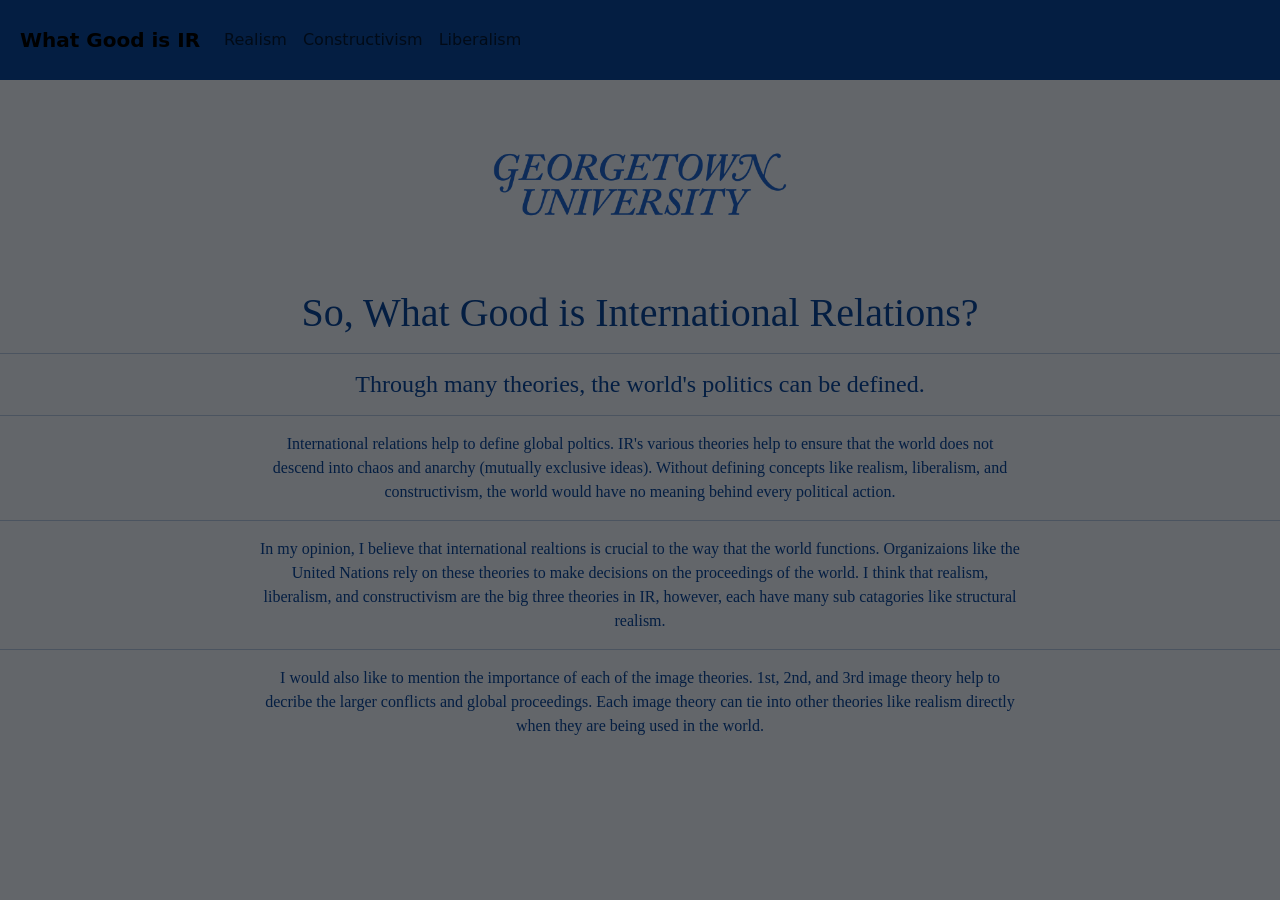
==== index.html @ 5609bf96 "IR Site" ====
<!DOCTYPE html>

<html lang="en">
    <head>
        <link href="https://cdn.jsdelivr.net/npm/bootstrap@5.3.3/dist/css/bootstrap.min.css" rel="stylesheet" integrity="sha384-QWTKZyjpPEjISv5WaRU9OFeRpok6YctnYmDr5pNlyT2bRjXh0JMhjY6hW+ALEwIH" crossorigin="anonymous">
        <script src="https://cdn.jsdelivr.net/npm/bootstrap@5.3.3/dist/js/bootstrap.bundle.min.js" integrity="sha384-YvpcrYf0tY3lHB60NNkmXc5s9fDVZLESaAA55NDzOxhy9GkcIdslK1eN7N6jIeHz" crossorigin="anonymous"></script>
        <link href="/styles.css" rel="stylesheet">
        <title>IR Theory | Home</title>
        <script src="/script.js"></script>
        <link rel="icon" type="image/x-icon" href="/images/favicon.ico">
        <meta name="viewport" content="width=device-width, initial-scale=1.0">
    </head>
    <body>
        <nav class="navbar sticky-top navbar-expand-lg">
            <a class=" navbar-brand" href="index.html"><b>What Good is IR</b></a>
            <button class="navbar-toggler" type="button" data-bs-toggle="collapse" data-bs-target="#navbarSupportedContent" aria-controls="navbarSupportedContent" aria-expanded="false" aria-label="Toggle-navigation">
                <span class="navbar-toggler-icon"></span>
            </button>
            <div class="collapse navbar-collapse" id="navbarSupportedContent">
                <ul class="navbar-nav mr-auto">
                    <li>
                        <a class="nav-link" href="realism.html">Realism</a>
                    </li>
                    <li class="nav-item active">
                        <a class="nav-link" href="constructivism.html">Constructivism</a>
                    </li>
                    <li class="nav-item active">
                        <a class="nav-link" href="liberalism.html">Liberalism</a>
                    </li>
                </ul>
            </div>
        </nav>
    <img id="georgetown" src="/images/georgetown.jpg" alt="Georgetown Logo" width="300" style="display: block; margin-left: auto; margin-right: auto; margin-top: 20px; margin-bottom: 20px;">
    <h1 style="text-align: center;">So, What Good is International Relations?</h1>
    <hr class="solid">
    <h4 style="text-align: center;">Through many theories, the world's politics can be defined.</h4>
    <hr class="solid">
    <p style="text-align: center;">International relations help to define global poltics. IR's various theories help to ensure that the world does not descend into chaos and anarchy (mutually exclusive ideas). Without defining concepts like realism, liberalism, and constructivism, the world would have no meaning behind every political action.</p>
    <hr class="solid">
    <p style="text-align: center;">In my opinion, I believe that international realtions is crucial to the way that the world functions. Organizaions like the United Nations rely on these theories to make decisions on the proceedings of the world. I think that realism, liberalism, and constructivism are the big three theories in IR, however, each have many sub catagories like structural realism.</p>
    <hr class="solid">
    <p style="text-align: center;">I would also like to mention the importance of each of the image theories. 1st, 2nd, and 3rd image theory help to decribe the larger conflicts and global proceedings. Each image theory can tie into other theories like realism directly when they are being used in the world.</p>
---- styles.css ----
body {
    background-color: #63666A;
    color: #041E42;
}

.navbar {
    background-color: #041E42;
    padding: 20px;
    text-align: center;
}

h1, h2, h3, h4, h6, p {
    font-family: Cambria, Cochin, Georgia, Times, 'Times New Roman', serif;
    color: #041E42;
}

.indent, p, h1, h4 {
    max-width: 800px;
    margin: 0 auto;
    padding: 0 20px;
}
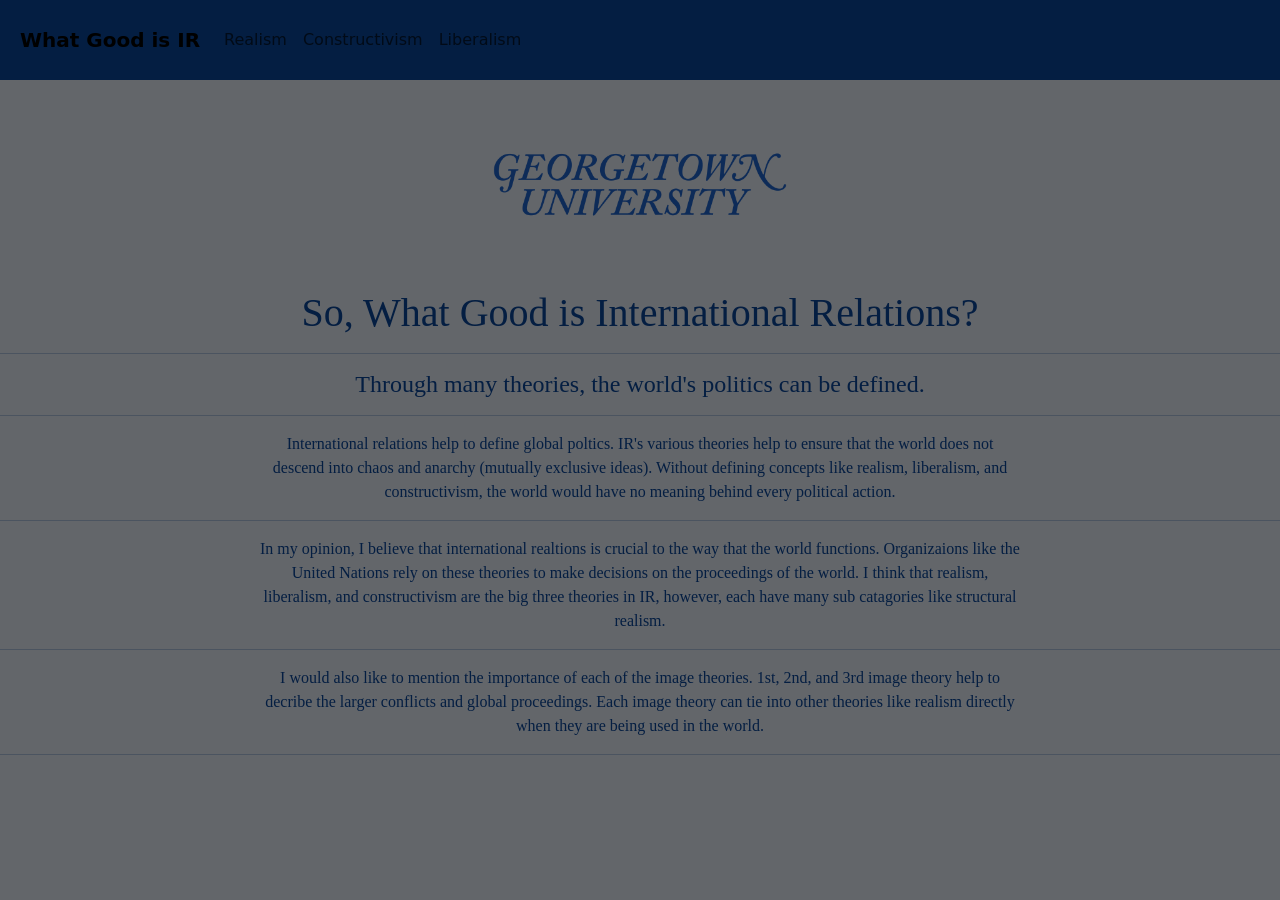
==== commit 971f7e1b: "added final page break" ====
--- a/index.html
+++ b/index.html
@@ -39,4 +39,5 @@
     <hr class="solid">
     <p style="text-align: center;">In my opinion, I believe that international realtions is crucial to the way that the world functions. Organizaions like the United Nations rely on these theories to make decisions on the proceedings of the world. I think that realism, liberalism, and constructivism are the big three theories in IR, however, each have many sub catagories like structural realism.</p>
     <hr class="solid">
-    <p style="text-align: center;">I would also like to mention the importance of each of the image theories. 1st, 2nd, and 3rd image theory help to decribe the larger conflicts and global proceedings. Each image theory can tie into other theories like realism directly when they are being used in the world.</p>+    <p style="text-align: center;">I would also like to mention the importance of each of the image theories. 1st, 2nd, and 3rd image theory help to decribe the larger conflicts and global proceedings. Each image theory can tie into other theories like realism directly when they are being used in the world.</p>
+    <hr class="solid">
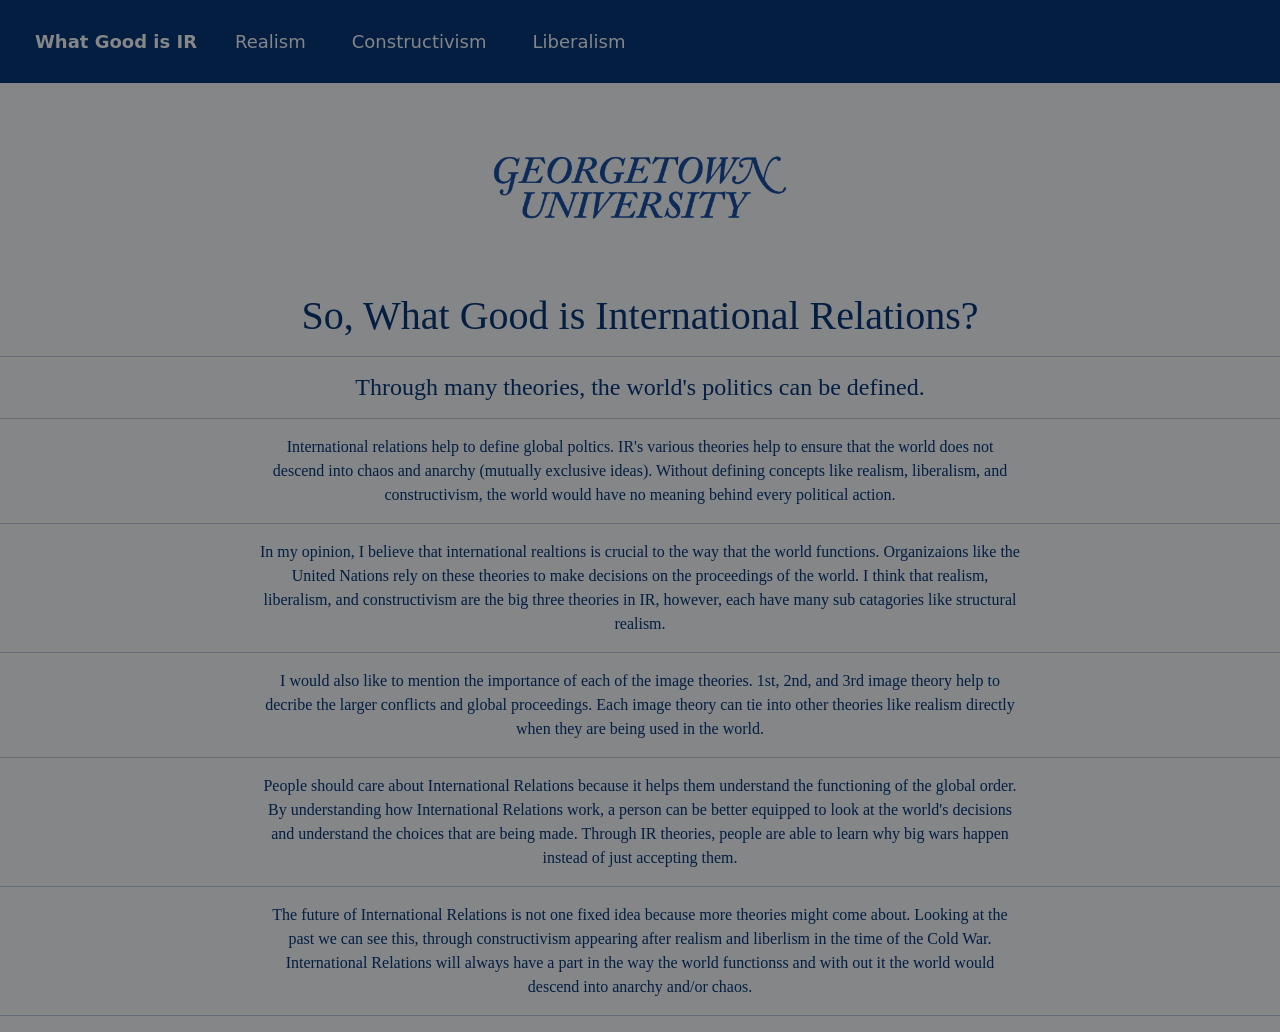
==== commit 8a9164bd: "added more text" ====
--- a/index.html
+++ b/index.html
@@ -40,4 +40,10 @@
     <p style="text-align: center;">In my opinion, I believe that international realtions is crucial to the way that the world functions. Organizaions like the United Nations rely on these theories to make decisions on the proceedings of the world. I think that realism, liberalism, and constructivism are the big three theories in IR, however, each have many sub catagories like structural realism.</p>
     <hr class="solid">
     <p style="text-align: center;">I would also like to mention the importance of each of the image theories. 1st, 2nd, and 3rd image theory help to decribe the larger conflicts and global proceedings. Each image theory can tie into other theories like realism directly when they are being used in the world.</p>
-    <hr class="solid">+    <hr class="solid">
+    <p style="text-align: center;">People should care about International Relations because it helps them understand the functioning of the global order. By understanding how International Relations work, a person can be better equipped to look at the world's decisions and understand the choices that are being made. Through IR theories, people are able to learn why big wars happen instead of just accepting them.</p>
+    <hr class="solid">
+    <p style="text-align: center;">The future of International Relations is not one fixed idea because more theories might come about. Looking at the past we can see this, through constructivism appearing after realism and liberlism in the time of the Cold War. International Relations will always have a part in the way the world functionss and with out it the world would descend into anarchy and/or chaos.</p>
+    <hr class="solid">
+    </body>
+</html>
--- a/styles.css
+++ b/styles.css
@@ -1,5 +1,5 @@
 body {
-    background-color: #63666A;
+    background-color: #848688;
     color: #041E42;
 }
 
@@ -7,6 +7,13 @@
     background-color: #041E42;
     padding: 20px;
     text-align: center;
+}
+
+.navbar a {
+    color: #848688;
+    text-decoration: none;
+    font-size: 18px;
+    margin: 0 15px;
 }
 
 h1, h2, h3, h4, h6, p {
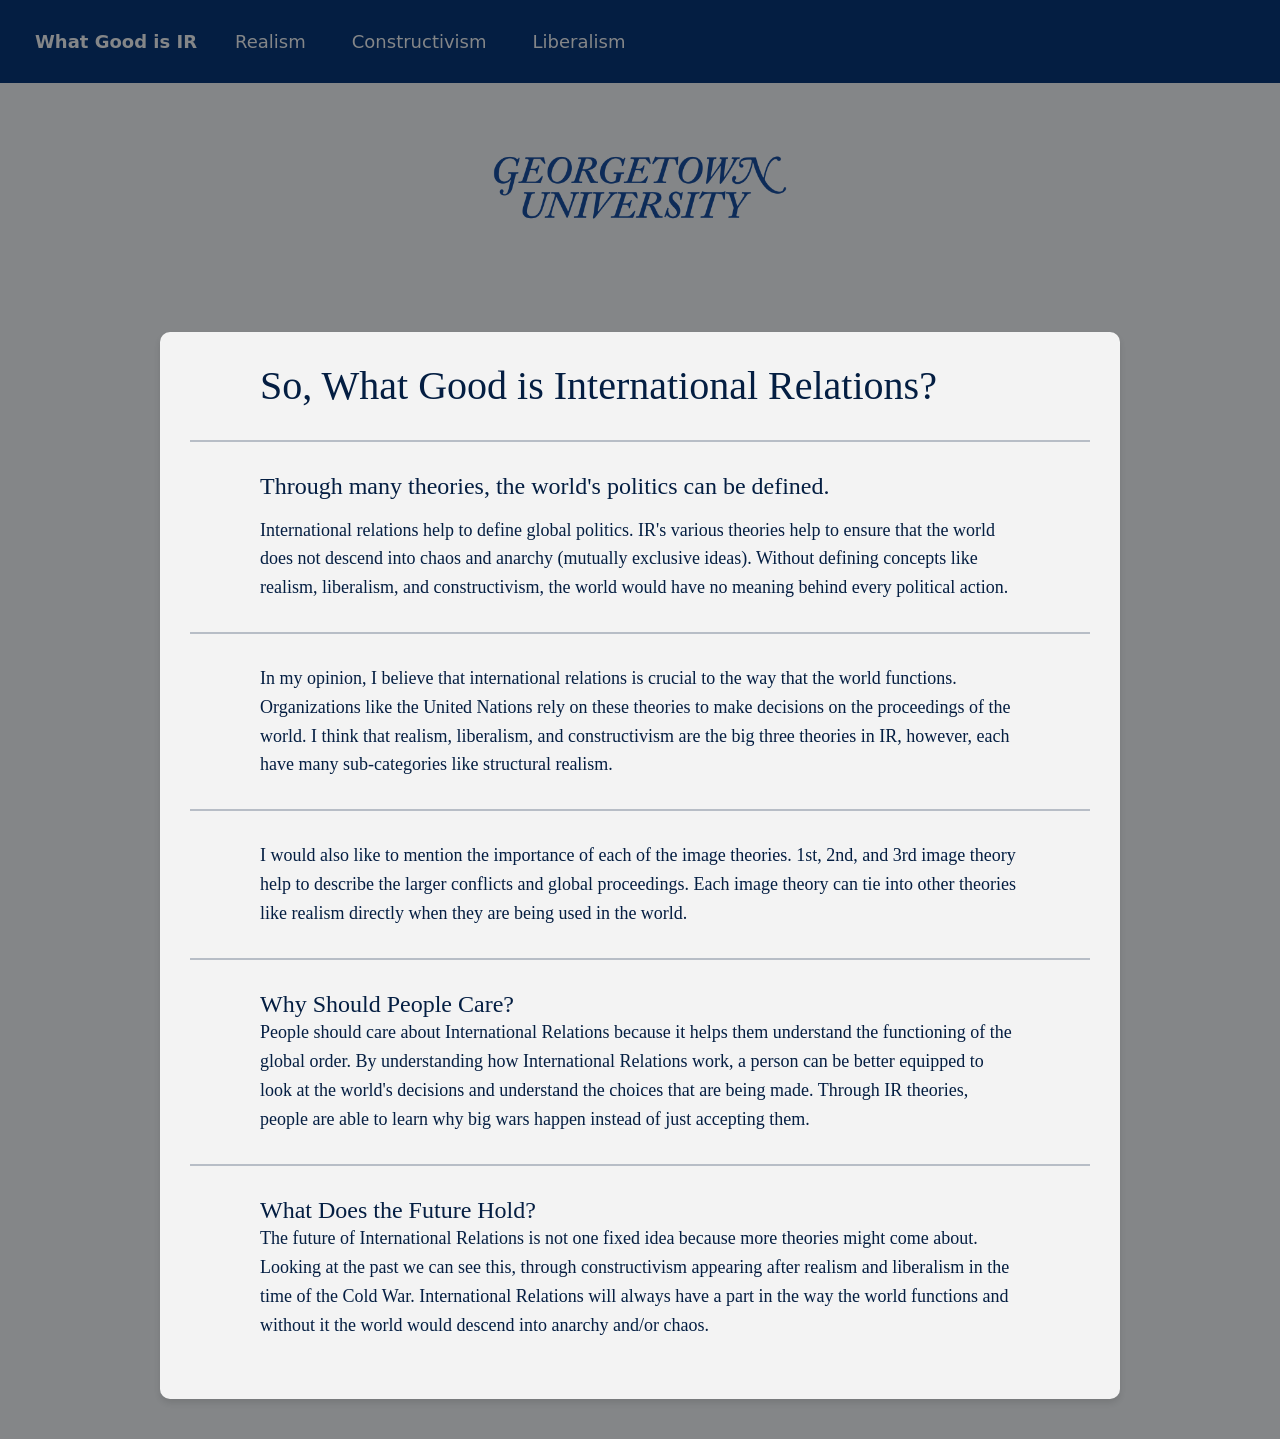
==== commit 00ad134c: "overhaul" ====
--- a/index.html
+++ b/index.html
@@ -30,20 +30,34 @@
                 </ul>
             </div>
         </nav>
-    <img id="georgetown" src="/images/georgetown.jpg" alt="Georgetown Logo" width="300" style="display: block; margin-left: auto; margin-right: auto; margin-top: 20px; margin-bottom: 20px;">
-    <h1 style="text-align: center;">So, What Good is International Relations?</h1>
-    <hr class="solid">
-    <h4 style="text-align: center;">Through many theories, the world's politics can be defined.</h4>
-    <hr class="solid">
-    <p style="text-align: center;">International relations help to define global poltics. IR's various theories help to ensure that the world does not descend into chaos and anarchy (mutually exclusive ideas). Without defining concepts like realism, liberalism, and constructivism, the world would have no meaning behind every political action.</p>
-    <hr class="solid">
-    <p style="text-align: center;">In my opinion, I believe that international realtions is crucial to the way that the world functions. Organizaions like the United Nations rely on these theories to make decisions on the proceedings of the world. I think that realism, liberalism, and constructivism are the big three theories in IR, however, each have many sub catagories like structural realism.</p>
-    <hr class="solid">
-    <p style="text-align: center;">I would also like to mention the importance of each of the image theories. 1st, 2nd, and 3rd image theory help to decribe the larger conflicts and global proceedings. Each image theory can tie into other theories like realism directly when they are being used in the world.</p>
-    <hr class="solid">
-    <p style="text-align: center;">People should care about International Relations because it helps them understand the functioning of the global order. By understanding how International Relations work, a person can be better equipped to look at the world's decisions and understand the choices that are being made. Through IR theories, people are able to learn why big wars happen instead of just accepting them.</p>
-    <hr class="solid">
-    <p style="text-align: center;">The future of International Relations is not one fixed idea because more theories might come about. Looking at the past we can see this, through constructivism appearing after realism and liberlism in the time of the Cold War. International Relations will always have a part in the way the world functionss and with out it the world would descend into anarchy and/or chaos.</p>
-    <hr class="solid">
+    <img id="georgetown" src="/images/georgetown.jpg" alt="Georgetown Logo" width="300">
+    <div class="content-container">
+        <div class="main-content">
+            <h1>So, What Good is International Relations?</h1>
+            <hr class="solid">
+            <div class="text-section">
+                <h4>Through many theories, the world's politics can be defined.</h4>
+                <p>International relations help to define global politics. IR's various theories help to ensure that the world does not descend into chaos and anarchy (mutually exclusive ideas). Without defining concepts like realism, liberalism, and constructivism, the world would have no meaning behind every political action.</p>
+            </div>
+            <hr class="solid">
+            <div class="text-section">
+                <p>In my opinion, I believe that international relations is crucial to the way that the world functions. Organizations like the United Nations rely on these theories to make decisions on the proceedings of the world. I think that realism, liberalism, and constructivism are the big three theories in IR, however, each have many sub-categories like structural realism.</p>
+            </div>
+            <hr class="solid">
+            <div class="text-section">
+                <p>I would also like to mention the importance of each of the image theories. 1st, 2nd, and 3rd image theory help to describe the larger conflicts and global proceedings. Each image theory can tie into other theories like realism directly when they are being used in the world.</p>
+            </div>
+            <hr class="solid">
+            <h4>Why Should People Care?</h4>
+            <div class="text-section">
+                <p>People should care about International Relations because it helps them understand the functioning of the global order. By understanding how International Relations work, a person can be better equipped to look at the world's decisions and understand the choices that are being made. Through IR theories, people are able to learn why big wars happen instead of just accepting them.</p>
+            </div>
+            <hr class="solid">
+            <h4>What Does the Future Hold?</h4>
+            <div class="text-section">
+                <p>The future of International Relations is not one fixed idea because more theories might come about. Looking at the past we can see this, through constructivism appearing after realism and liberalism in the time of the Cold War. International Relations will always have a part in the way the world functions and without it the world would descend into anarchy and/or chaos.</p>
+            </div>
+        </div>
+    </div>
     </body>
 </html>
--- a/styles.css
+++ b/styles.css
@@ -16,6 +16,15 @@
     margin: 0 15px;
 }
 
+/* Navbar toggler (hamburger menu) button styling */
+.navbar-toggler {
+    border-color: #848688;
+}
+
+.navbar-toggler-icon {
+    background-image: url("data:image/svg+xml,%3csvg xmlns='http://www.w3.org/2000/svg' viewBox='0 0 30 30'%3e%3cpath stroke='%23848688' stroke-linecap='round' stroke-miterlimit='10' stroke-width='2' d='M4 7h22M4 15h22M4 23h22'/%3e%3c/svg%3e");
+}
+
 h1, h2, h3, h4, h6, p {
     font-family: Cambria, Cochin, Georgia, Times, 'Times New Roman', serif;
     color: #041E42;
@@ -25,4 +34,64 @@
     max-width: 800px;
     margin: 0 auto;
     padding: 0 20px;
+}
+
+/* New styles for better text formatting */
+.content-container {
+    max-width: 1000px;
+    margin: 0 auto;
+    padding: 20px;
+}
+
+.main-content {
+    background-color: rgba(255, 255, 255, 0.9);
+    border-radius: 10px;
+    padding: 30px;
+    margin: 20px 0;
+    box-shadow: 0 4px 6px rgba(0, 0, 0, 0.1);
+}
+
+.text-section {
+    margin-bottom: 30px;
+    line-height: 1.6;
+}
+
+.text-section h1, .text-section h4, .text-section h6 {
+    text-align: left;
+    margin-bottom: 15px;
+    color: #041E42;
+}
+
+.text-section p {
+    text-align: left;
+    margin-bottom: 15px;
+    font-size: 18px;
+}
+
+.sub-theory {
+    background-color: rgba(248, 249, 250, 0.8);
+    border-left: 4px solid #041E42;
+    padding: 20px;
+    margin: 20px 0;
+    border-radius: 5px;
+}
+
+.sub-theory h6 {
+    margin-bottom: 10px;
+    color: #041E42;
+    font-weight: bold;
+}
+
+hr.solid {
+    border: none;
+    height: 2px;
+    background-color: #041E42;
+    margin: 30px 0;
+}
+
+#georgetown {
+    display: block;
+    margin: 20px auto;
+    max-width: 300px;
+    height: auto;
 }
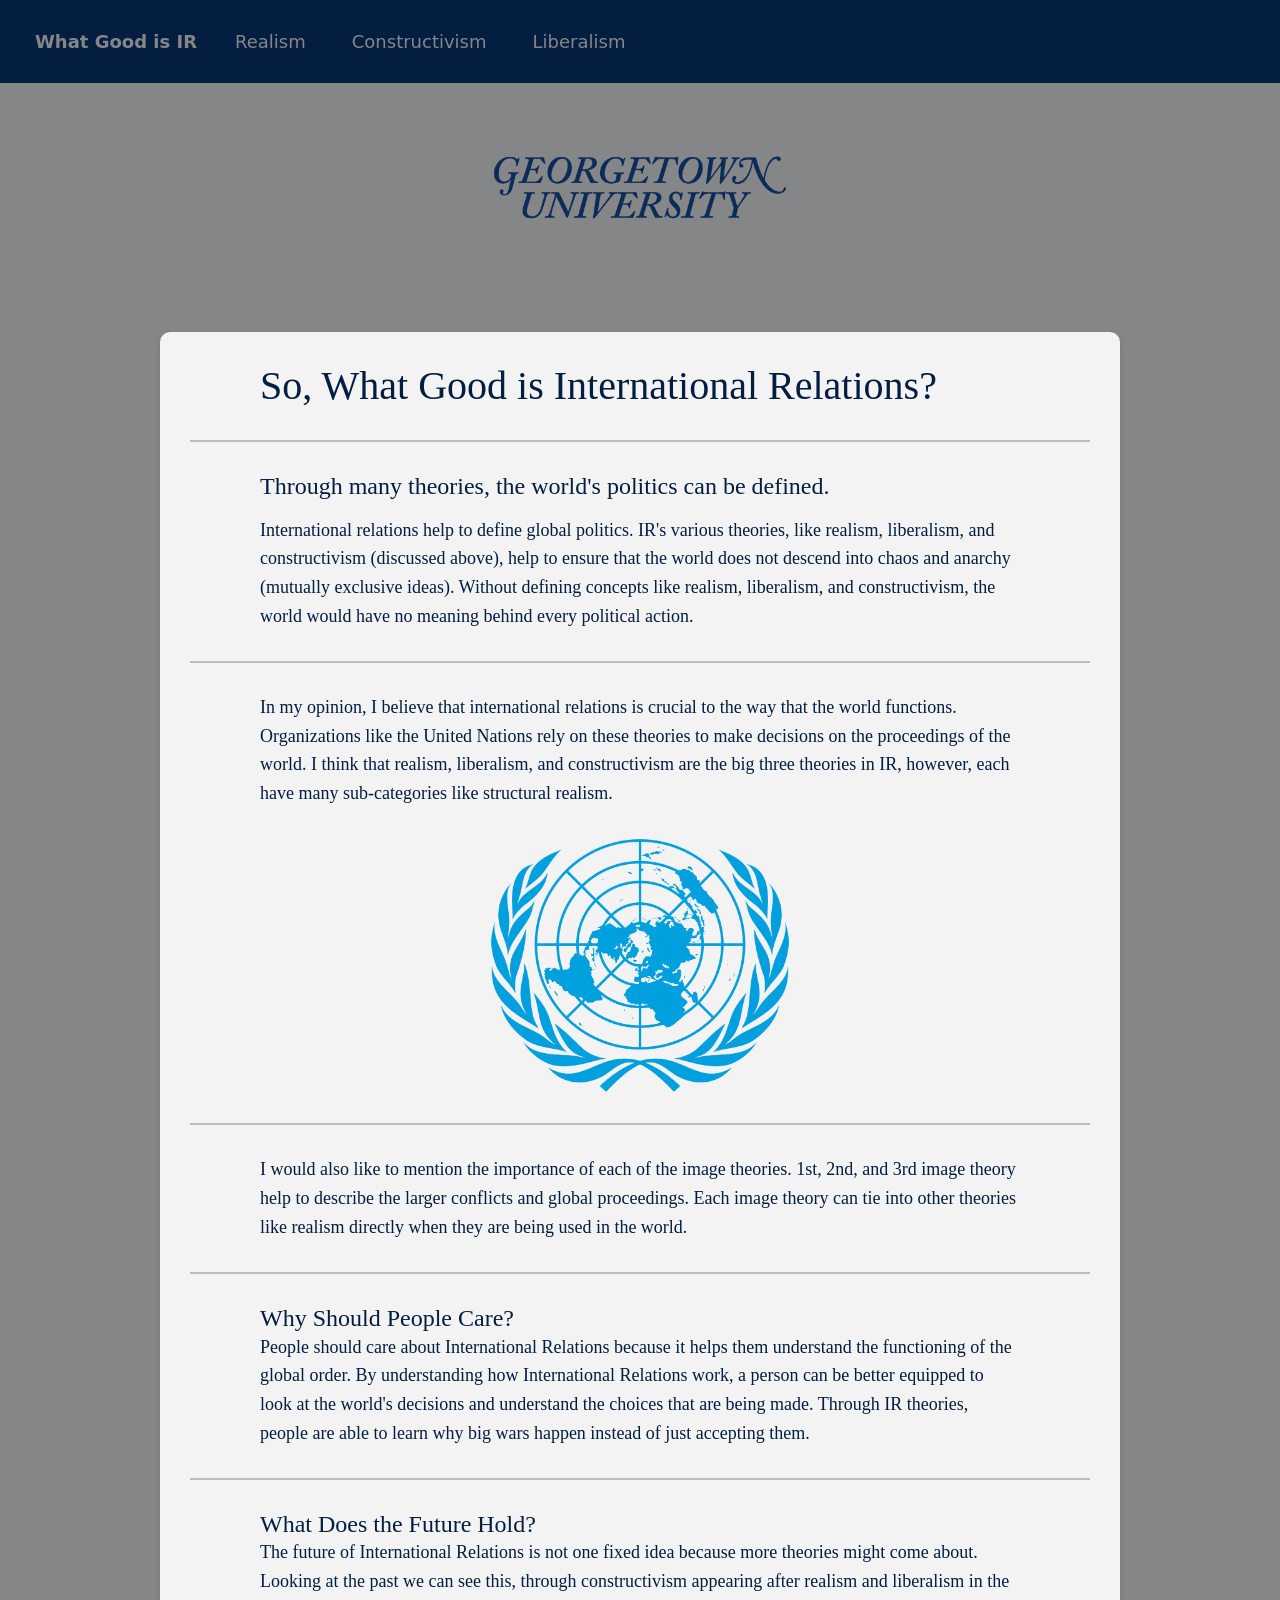
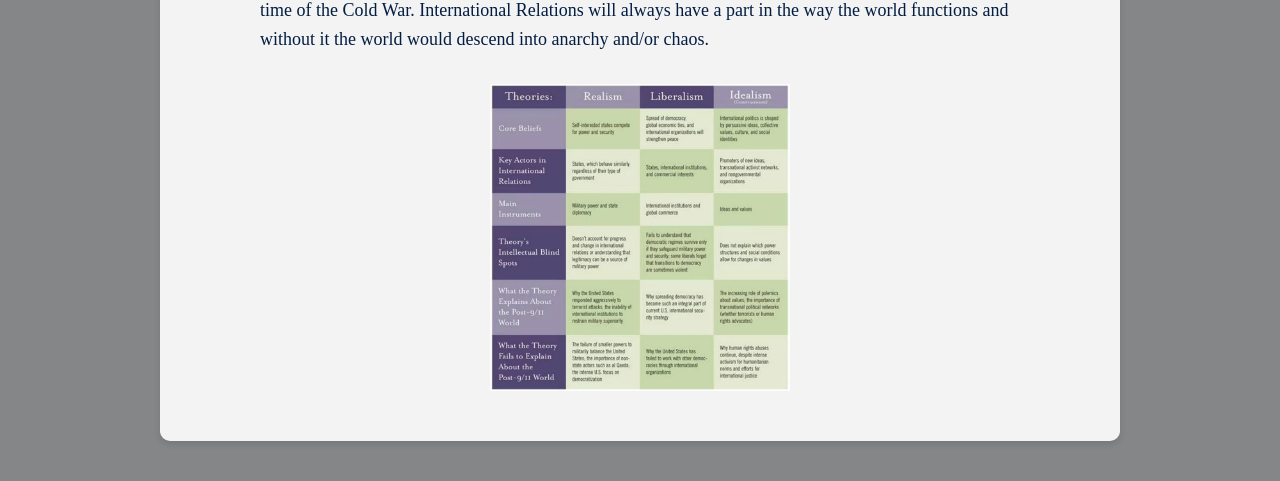
==== commit b0586ff2: "added images to site" ====
--- a/index.html
+++ b/index.html
@@ -37,12 +37,13 @@
             <hr class="solid">
             <div class="text-section">
                 <h4>Through many theories, the world's politics can be defined.</h4>
-                <p>International relations help to define global politics. IR's various theories help to ensure that the world does not descend into chaos and anarchy (mutually exclusive ideas). Without defining concepts like realism, liberalism, and constructivism, the world would have no meaning behind every political action.</p>
+                <p>International relations help to define global politics. IR's various theories, like realism, liberalism, and constructivism (discussed above), help to ensure that the world does not descend into chaos and anarchy (mutually exclusive ideas). Without defining concepts like realism, liberalism, and constructivism, the world would have no meaning behind every political action.</p>
             </div>
             <hr class="solid">
             <div class="text-section">
                 <p>In my opinion, I believe that international relations is crucial to the way that the world functions. Organizations like the United Nations rely on these theories to make decisions on the proceedings of the world. I think that realism, liberalism, and constructivism are the big three theories in IR, however, each have many sub-categories like structural realism.</p>
             </div>
+            <img id="UN" src="/images/un.jpg" alt="UN Logo" width="300">
             <hr class="solid">
             <div class="text-section">
                 <p>I would also like to mention the importance of each of the image theories. 1st, 2nd, and 3rd image theory help to describe the larger conflicts and global proceedings. Each image theory can tie into other theories like realism directly when they are being used in the world.</p>
@@ -57,6 +58,7 @@
             <div class="text-section">
                 <p>The future of International Relations is not one fixed idea because more theories might come about. Looking at the past we can see this, through constructivism appearing after realism and liberalism in the time of the Cold War. International Relations will always have a part in the way the world functions and without it the world would descend into anarchy and/or chaos.</p>
             </div>
+            <img id="infographic" src="/images/infographic.jpg" alt="IR Infographic" width="300">
         </div>
     </div>
     </body>
--- a/styles.css
+++ b/styles.css
@@ -89,7 +89,7 @@
     margin: 30px 0;
 }
 
-#georgetown {
+img {
     display: block;
     margin: 20px auto;
     max-width: 300px;
